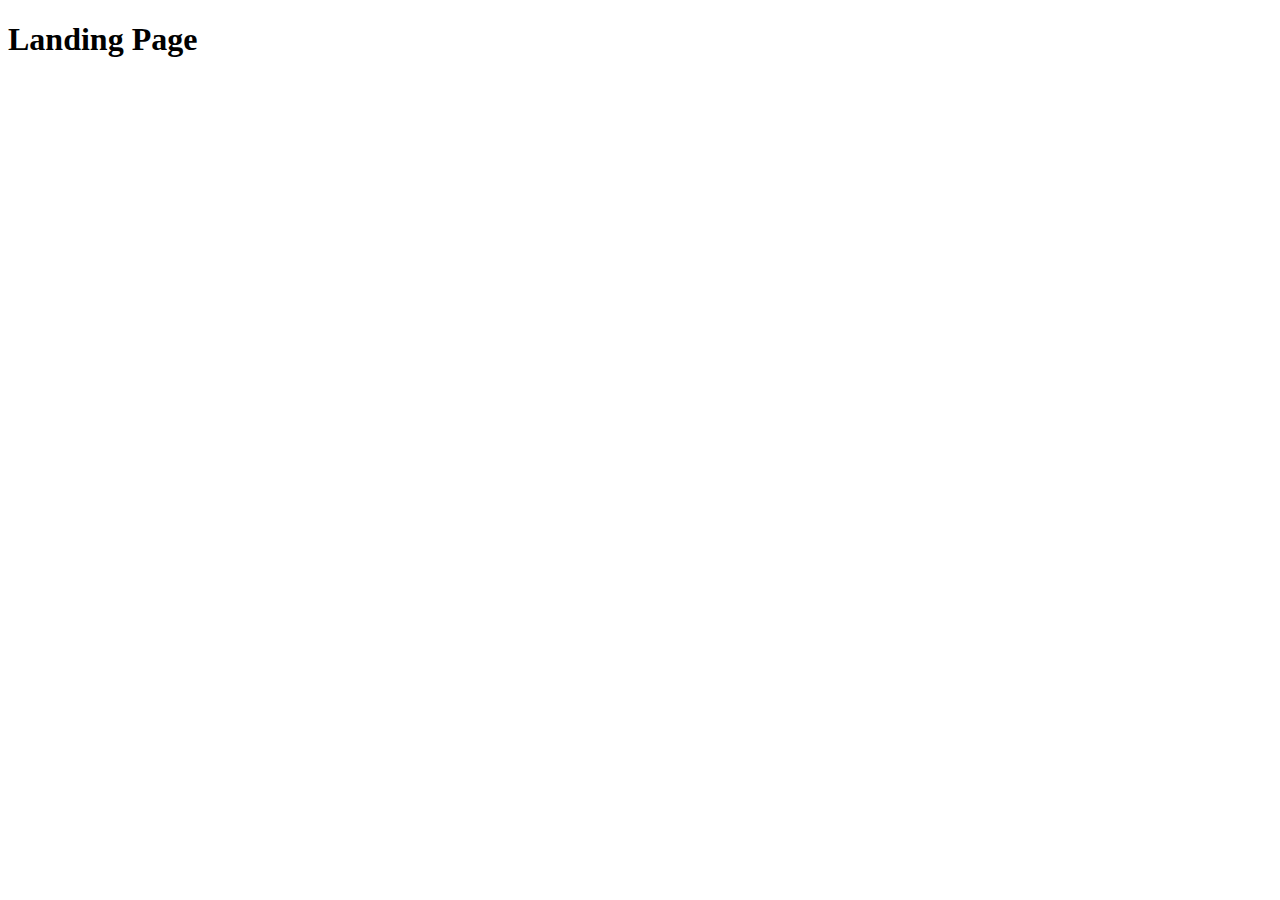
==== src/index.html @ a83d41b3 "Initial commit" ====
<!DOCTYPE html>
<html lang="en">
  <head>
    <meta charset="UTF-8">
    <meta name="viewport" content="width=device-width, initial-scale=1.0">
    <title>Miami</title>
    <link rel="stylesheet" href="./styles/main.scss">
    <script src="scripts/main.js" defer></script>
  </head>
  <body>
    <h1>Landing Page</h1>
  </body>
</html>
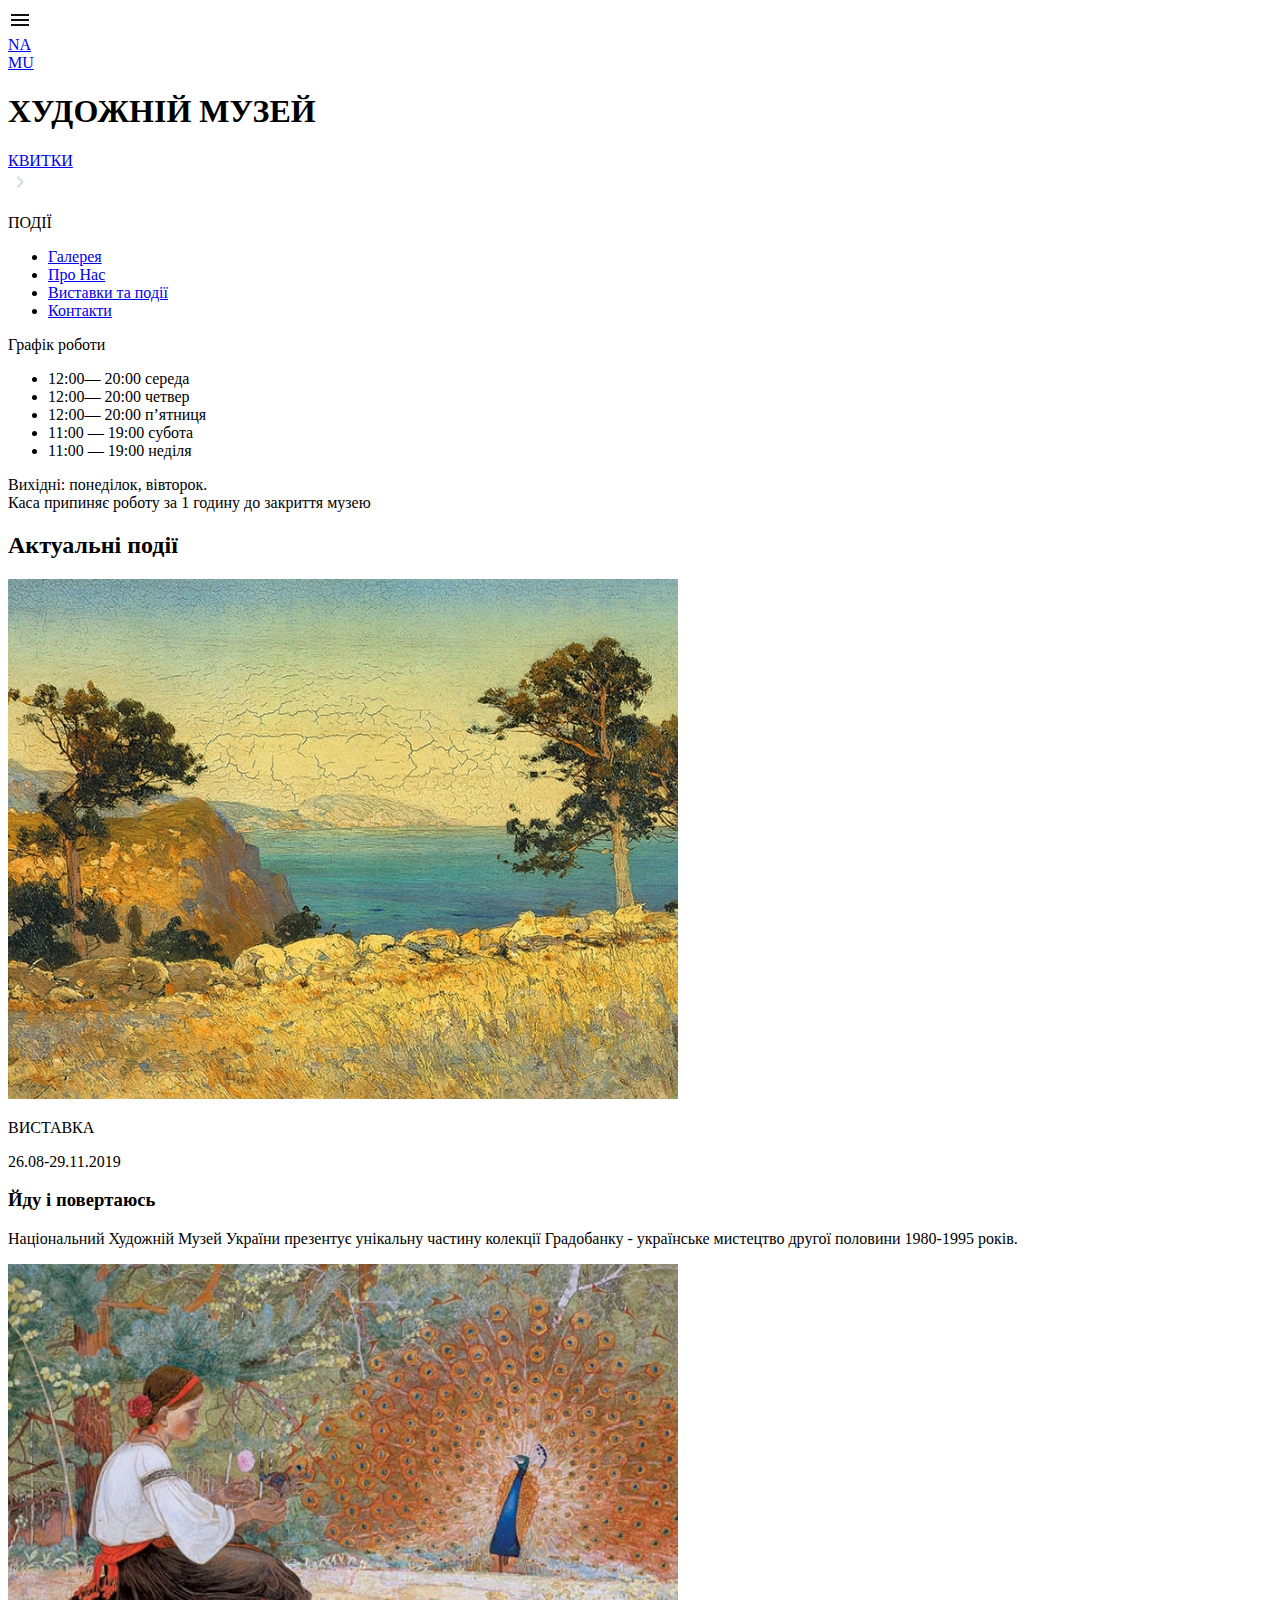
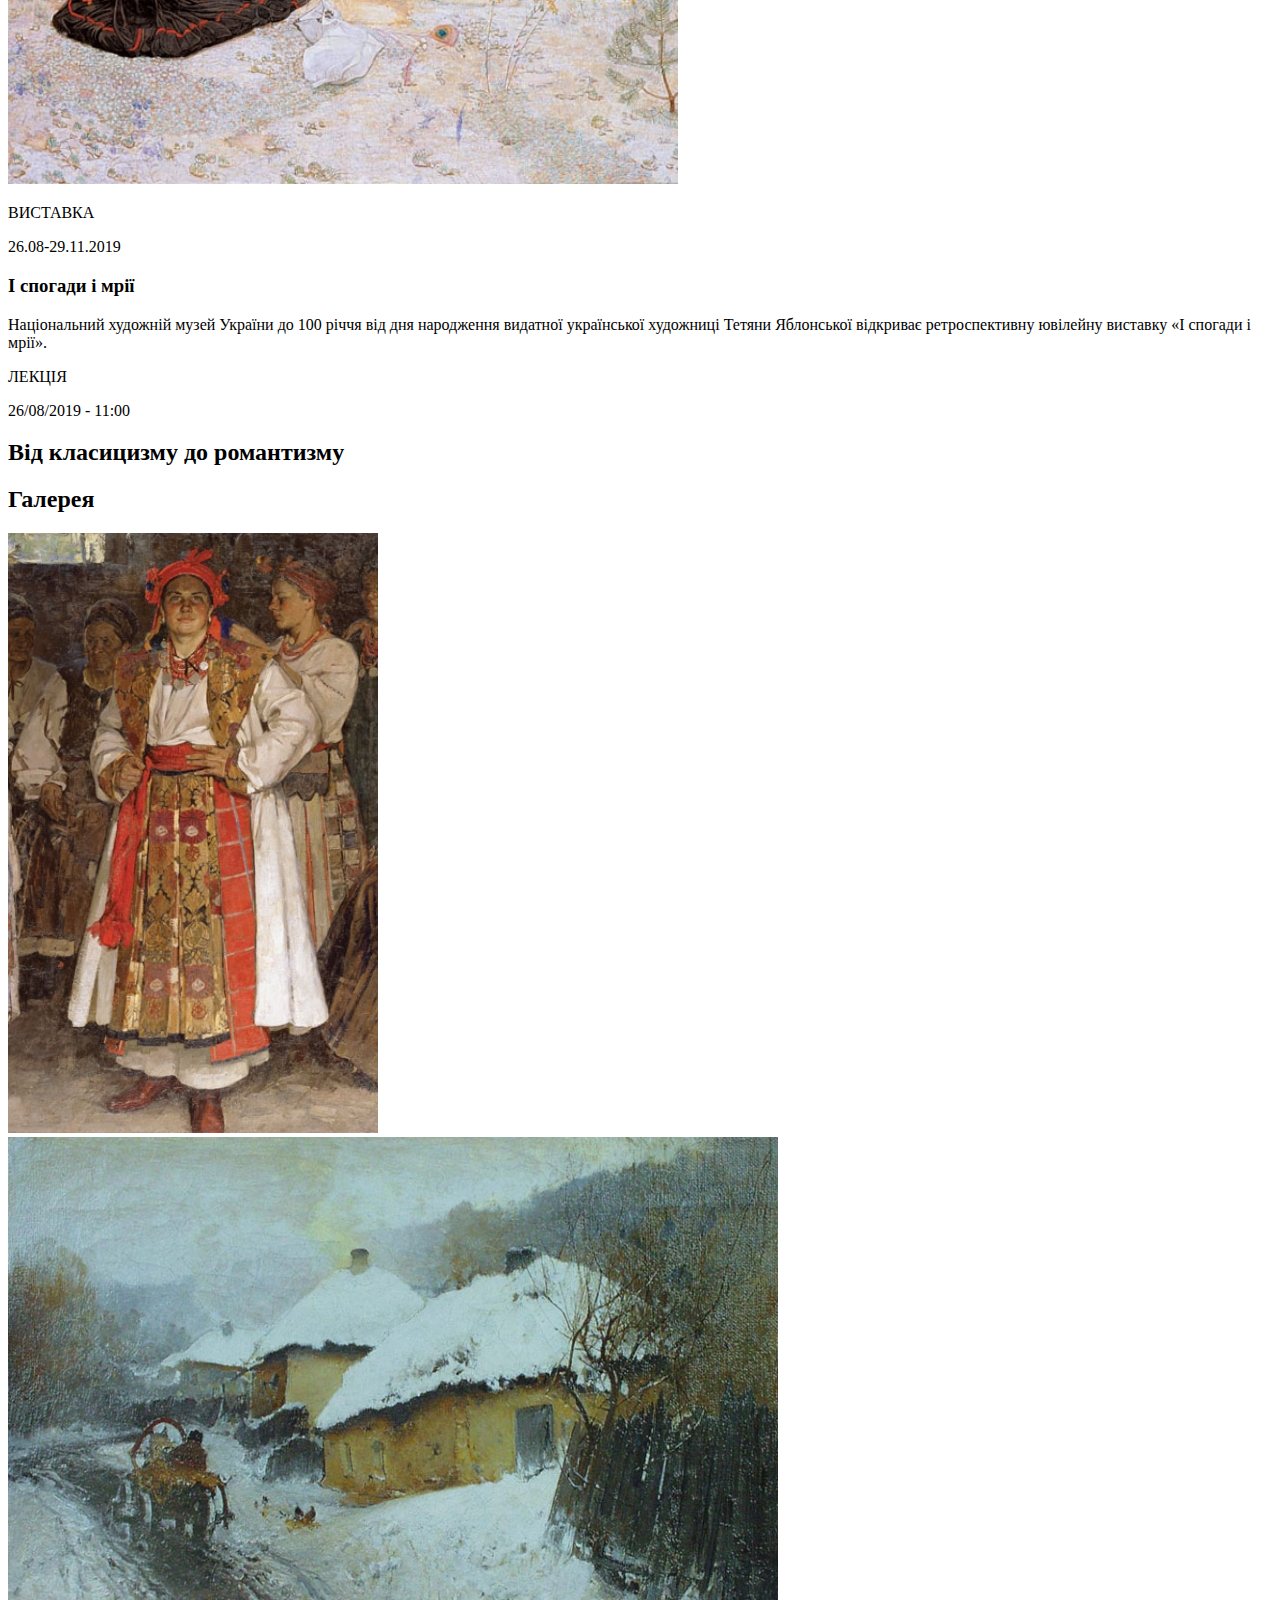
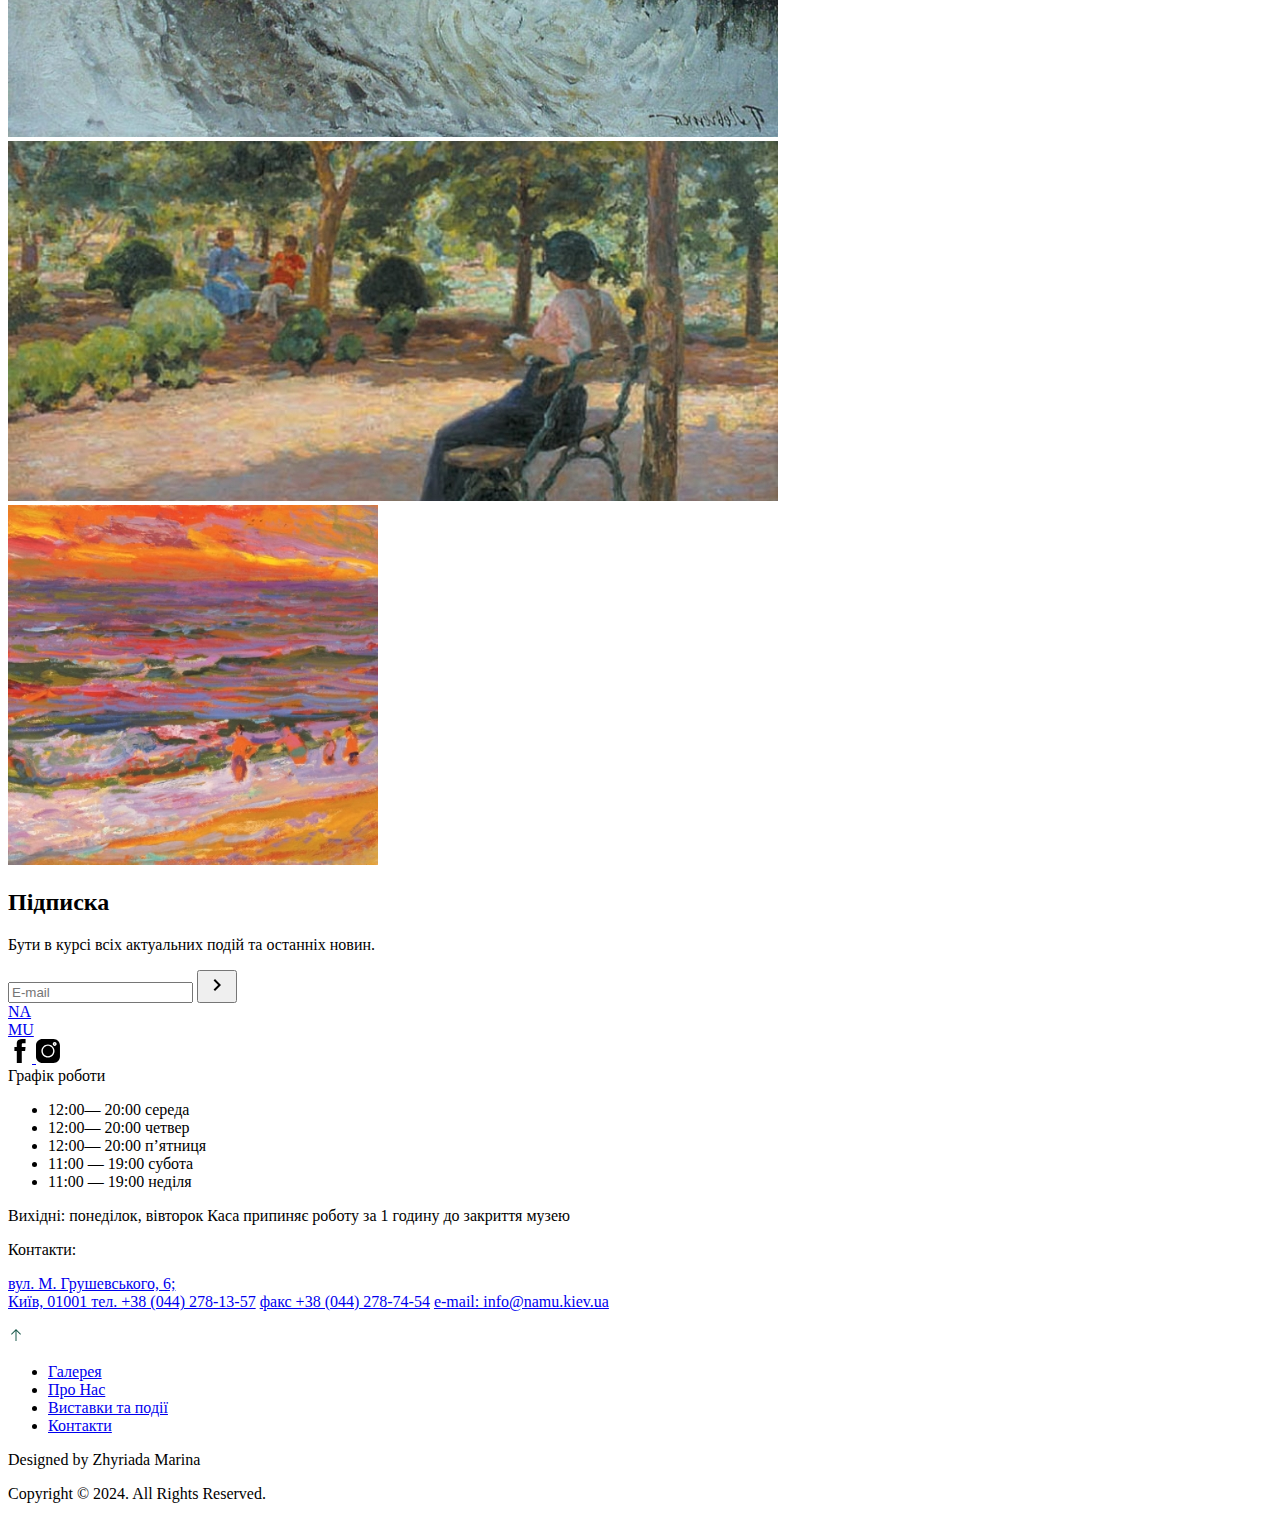
==== commit cfc39052: "clone to remote repo" ====
--- a/src/index.html
+++ b/src/index.html
@@ -1,13 +1,366 @@
-<!DOCTYPE html>
-<html lang="en">
+<!doctype html>
+<html lang="en" class="page">
+
   <head>
     <meta charset="UTF-8">
     <meta name="viewport" content="width=device-width, initial-scale=1.0">
-    <title>Miami</title>
+    <title>НАМУ</title>
+    <link
+      rel="shortcut icon"
+      href="./images/favicon.svg"
+      type="image/x-icon"
+    >
+    <link rel="preconnect" href="https://fonts.googleapis.com">
+    <link rel="preconnect" href="https://fonts.gstatic.com">
+    <link
+      href="https://fonts.googleapis.com/css2?family=IBM+Plex+Sans:ital,wght@0,100;0,200;0,300;0,400;0,500;0,600;0,700;1,100;1,200;1,300;1,400;1,500;1,600;1,700&family=Montserrat:ital,wght@0,100..900;1,100..900&display=swap"
+      rel="stylesheet">
     <link rel="stylesheet" href="./styles/main.scss">
-    <script src="scripts/main.js" defer></script>
   </head>
-  <body>
-    <h1>Landing Page</h1>
+
+  <body class="page__body" id="top">
+    <header class="header">
+      <div class="container">
+        <div class="header__content">
+          <a class="header__menu" href="#menu">
+            <img
+              class="icon icon--menu"
+              src="./images/icons/menu-icon.png"
+              alt="menu"
+            >
+          </a>
+
+          <div class="header__item">
+            <a href="#" class="header__logo">
+              NA
+              <br>
+              MU
+            </a>
+          </div>
+
+          <section class="art-museum">
+            <div class="art-museum__content">
+              <h1 class="art-museum__title">ХУДОЖНІЙ МУЗЕЙ</h1>
+              <a
+                href="#"
+                class="art-museum__link"
+                id="ticket_button"
+              >
+                <div class="art-museum__link-name">КВИТКИ</div>
+                <img
+                  class="art-museum__link-icon"
+                  src="./images/icons/arrow-right-icon.svg"
+                  alt="arrow-right"
+                >
+              </a>
+              <p class="art-museum__label">ПОДІЇ</p>
+            </div>
+          </section>
+        </div>
+      </div>
+    </header>
+
+    <aside class="page__menu menu" id="menu">
+      <div class="container">
+        <div class="menu__content">
+          <div class="menu__top">
+            <a href="#" class="icon icon--close"></a>
+            <nav class="menu__nav nav">
+              <ul class="nav__list">
+                <li class="nav__item">
+                  <a href="#gallery" class="nav__link">
+                    Галерея
+                  </a>
+                </li>
+                <li class="nav__item">
+                  <a href="#subscribe" class="nav__link">
+                    Про Нас
+                  </a>
+                </li>
+                <li class="nav__item">
+                  <a href="#events" class="nav__link">
+                    Виставки та події
+                  </a>
+                </li>
+                <li class="nav__item">
+                  <a href="#contact" class="nav__link">
+                    Контакти
+                  </a>
+                </li>
+              </ul>
+            </nav>
+          </div>
+          <div class="menu__divider"></div>
+          <div class="menu__bottom">
+            <div class="menu__schedule">
+              <p class="menu__title">Графік роботи</p>
+              <div class="menu__week">
+                <ul class="menu__work-days">
+                  <li class="menu__work-day">
+                    12:00— 20:00
+                    <span class="menu__work-week">середа</span>
+                  </li>
+                  <li class="menu__work-day">
+                    12:00— 20:00
+                    <span class="menu__work-week">четвер</span>
+                  </li>
+                  <li class="menu__work-day">
+                    12:00— 20:00
+                    <span class="menu__work-week">п’ятниця</span>
+                  </li>
+                  <li class="menu__work-day">
+                    11:00 — 19:00
+                    <span class="menu__work-week">субота</span>
+                  </li>
+                  <li class="menu__work-day">
+                    11:00 — 19:00
+                    <span class="menu__work-week">неділя</span>
+                  </li>
+                </ul>
+                <p class="menu__weekend">
+                  <span class="menu__weekend-bold">Вихідні:</span>
+                  понеділок, вівторок.
+                  <br>
+                  Каса припиняє роботу за 1 годину до закриття музею
+                </p>
+              </div>
+            </div>
+          </div>
+        </div>
+      </div>
+    </aside>
+
+    <main class="main">
+      <section class="events" id="events">
+        <div class="container">
+          <h2 class="events__title">Актуальні події</h2>
+          <div class="events__content">
+            <article class="event">
+              <img
+                class="event__image"
+                src="./images/background_events/event-bg-mobile-1.jpeg"
+                alt="event-1-image"
+              >
+              <div class="event__detail">
+                <div class="event__info">
+                  <p class="event__tag">ВИСТАВКА</p>
+                  <p class="event__time">26.08-29.11.2019</p>
+                </div>
+                <h3 class="event__title title">Йду і повертаюсь</h3>
+                <p class="event__description">
+                  Національний Художній Музей України презентує унікальну
+                  частину колекції Градобанку - українське мистецтво другої
+                  половини 1980-1995 років.
+                </p>
+              </div>
+            </article>
+            <article class="event">
+              <img class="event__image" src="./images/background_events/event-bg-mobile-2.jpeg"
+              alt="event-2-image">
+              <div class="event__detail">
+                <div class="event__info">
+                  <p class="event__tag">ВИСТАВКА</p>
+                  <p class="event__time">26.08-29.11.2019</p>
+                </div>
+                <h3 class="title event__title">І спогади і мрії</h3>
+                <p class="event__description">
+                  Національний художній музей України до 100 річчя від дня
+                  народження видатної української художниці Тетяни Яблонської
+                  відкриває ретроспективну ювілейну виставку «І спогади і мрії».
+                </p>
+              </div>
+            </article>
+          </div>
+        </div>
+      </section>
+
+      <section class="lecture">
+        <div class="f">
+          <div class="lecture__content">
+            <div class="lecture__info">
+              <p class="lecture__tag">ЛЕКЦІЯ</p>
+              <p class="lecture__time">26/08/2019 - 11:00</p>
+            </div>
+            <h2 class="lecture__title title">Від класицизму до романтизму</h2>
+          </div>
+        </div>
+      </section>
+
+      <section class="gallery" id="gallery">
+        <div class="container">
+          <h2 class="gallery__title">Галерея</h2>
+          <div class="gallery__slider slider-gallery">
+            <div class="slider-gallery__items">
+              <div class="slider-gallery__item slider-gallery__item--square">
+                <img class="slider-gallery__img" src="./images/gallery/gallery-img-1.jpeg"
+                alt="gallery image">
+              </div>
+              <div class="slider-gallery__item slider-gallery__item--wide">
+                <img class="slider-gallery__img" src="./images/gallery/gallery-img-2.jpeg"
+                 alt="gallery image">
+              </div>
+              <div class="slider-gallery__item slider-gallery__item--wide">
+                <img class="slider-gallery__img" src="./images/gallery/gallery-img-3.jpeg"
+                 alt="gallery image">
+              </div>
+              <div class="slider-gallery__item slider-gallery__item--square">
+                <img class="slider-gallery__img" src="./images/gallery/gallery-img-4.jpeg"
+                 alt="gallery image">
+              </div>
+            </div>
+            <div class="slider-gallery__dots">
+              <div class="slider-gallery__dot slider-gallery__dot--active" onclick="changeSlide(0)"></div>
+              <div class="slider-gallery__dot" onclick="changeSlide(1)"></div>
+              <div class="slider-gallery__dot" onclick="changeSlide(2)"></div>
+              <div class="slider-gallery__dot" onclick="changeSlide(3)"></div>
+            </div>
+          </div>
+        </div>
+      </section>
+
+      <section class="subscribe" id="subscribe">
+        <div class="container">
+          <div class="subscribe__content">
+            <h2 class="subscribe__title">Підписка</h2>
+            <p class="subscribe__info">
+              Бути в курсі всіх актуальних подій та останніх новин.
+            </p>
+            <form action="#" class="subscribe__form">
+              <input
+                type="email"
+                class="subscribe__input"
+                placeholder="E-mail"
+                required
+              >
+              <button class="subscribe__button" id="subscribe_button">
+                <img
+                  class="subscribe__button-icon"
+                  src="./images/icons/arrow-right-black-icon.svg"
+                  alt="arrow-right"
+                >
+              </button>
+            </form>
+          </div>
+        </div>
+      </section>
+    </main>
+
+    <footer class="footer">
+      <div class="container">
+        <div class="footer__content">
+          <div class="footer__top">
+            <a class="footer__logo" href="#">
+              NA
+              <br>
+              MU
+            </a>
+            <div class="footer__social-links">
+              <a href="https://www.facebook.com/">
+                <img
+                  class="icon icon--facebook"
+                  alt="facebook"
+                  src="./images/icons/facebook-icon.svg"
+                >
+              </a>
+              <a href="https://www.instagram.com/">
+                <img
+                  class="icon icon--instagam"
+                  alt="instagam"
+                  src="./images/icons/instagram-icon.svg"
+                >
+              </a>
+            </div>
+          </div>
+          <div class="footer__schedule">
+            <div class="footer__label">Графік роботи</div>
+            <ul class="footer__days">
+              <li class="footer__day">
+                12:00— 20:00
+                <span class="footer__week">середа</span>
+              </li>
+              <li class="footer__day">
+                12:00— 20:00
+                <span class="footer__week">четвер</span>
+              </li>
+              <li class="footer__day">
+                12:00— 20:00
+                <span class="footer__week">п’ятниця</span>
+              </li>
+              <li class="footer__day">
+                11:00 — 19:00
+                <span class="footer__week">субота</span>
+              </li>
+              <li class="footer__day">
+                11:00 — 19:00
+                <span class="footer__week">неділя</span>
+              </li>
+            </ul>
+            <p class="footer__weekend">
+              Вихідні: понеділок, вівторок Каса припиняє роботу за 1 годину до
+              закриття музею
+            </p>
+          </div>
+          <div class="footer__contact" id="contact">
+            <div class="footer__label">Контакти:</div>
+            <p class="footer__contact-info">
+              <a class="footer__link" target="_blank"
+                href="https://www.google.com/maps/place/%D0%B2%D1%83%D0%BB%D0%B8%D1%86%D1%8F+%D0%9C%D0%B8%D1%85%D0%B0%D0%B9%D0%BB%D0%B0+%D0%93%D1%80%D1%83%D1%88%D0%B5%D0%B2%D1%81%D1%8C%D0%BA%D0%BE%D0%B3%D0%BE,+6,+%D0%9A%D0%B8%D1%97%D0%B2,+02000/@50.4494397,30.5307593,17z/data=!3m1!4b1!4m6!3m5!1s0x40d4ce52445a8315:0x5e30ef474eddac89!8m2!3d50.4494397!4d30.5307593!16s%2Fg%2F11l76wtstx?entry=ttu">
+                вул. М. Грушевського, 6;
+                <br>
+                Київ, 01001
+              </a>
+              <a class="footer__link" href="tel:+380442781357">тел. +38 (044) 278-13-57</a>
+
+              <a class="footer__link" href="tel:+380442787454">факс +38 (044) 278-74-54</a>
+              <a class="footer__link" href="mailto:info@namu.kiev.ua">e-mail: info@namu.kiev.ua</a>
+            </p>
+          </div>
+          <a href="#top" class="btn-up">
+            <img
+              class="icon"
+              src="./images/icons/arrow-up.svg"
+              alt="arrow-up"
+            >
+          </a>
+
+          <div class="footer__divider"></div>
+          <div class="footer__bottom">
+            <nav class="footer__nav nav-footer">
+              <ul class="nav-footer__list">
+                <li class="nav-footer__item">
+                  <a href="#gallery" class="nav-footer__link">
+                    Галерея
+                  </a>
+                </li>
+                <li class="nav-footer__item">
+                  <a href="#subscribe" class="nav-footer__link">
+                    Про Нас
+                  </a>
+                </li>
+                <li class="nav-footer__item">
+                  <a href="#events" class="nav-footer__link">
+                    Виставки та події
+                  </a>
+                </li>
+                <li class="nav-footer__item">
+                  <a href="#contact" class="nav-footer__link">
+                    Контакти
+                  </a>
+                </li>
+              </ul>
+            </nav>
+          </div>
+          <div class="footer__copyright">
+            <p class="footer__copyright-text">Designed by Zhyriada Marina</p>
+            <p class="footer__copyright-text">
+              Copyright © 2024. All Rights Reserved.
+            </p>
+          </div>
+        </div>
+      </div>
+    </footer>
+
+    <script src="scripts/main.js"></script>
   </body>
+
 </html>
